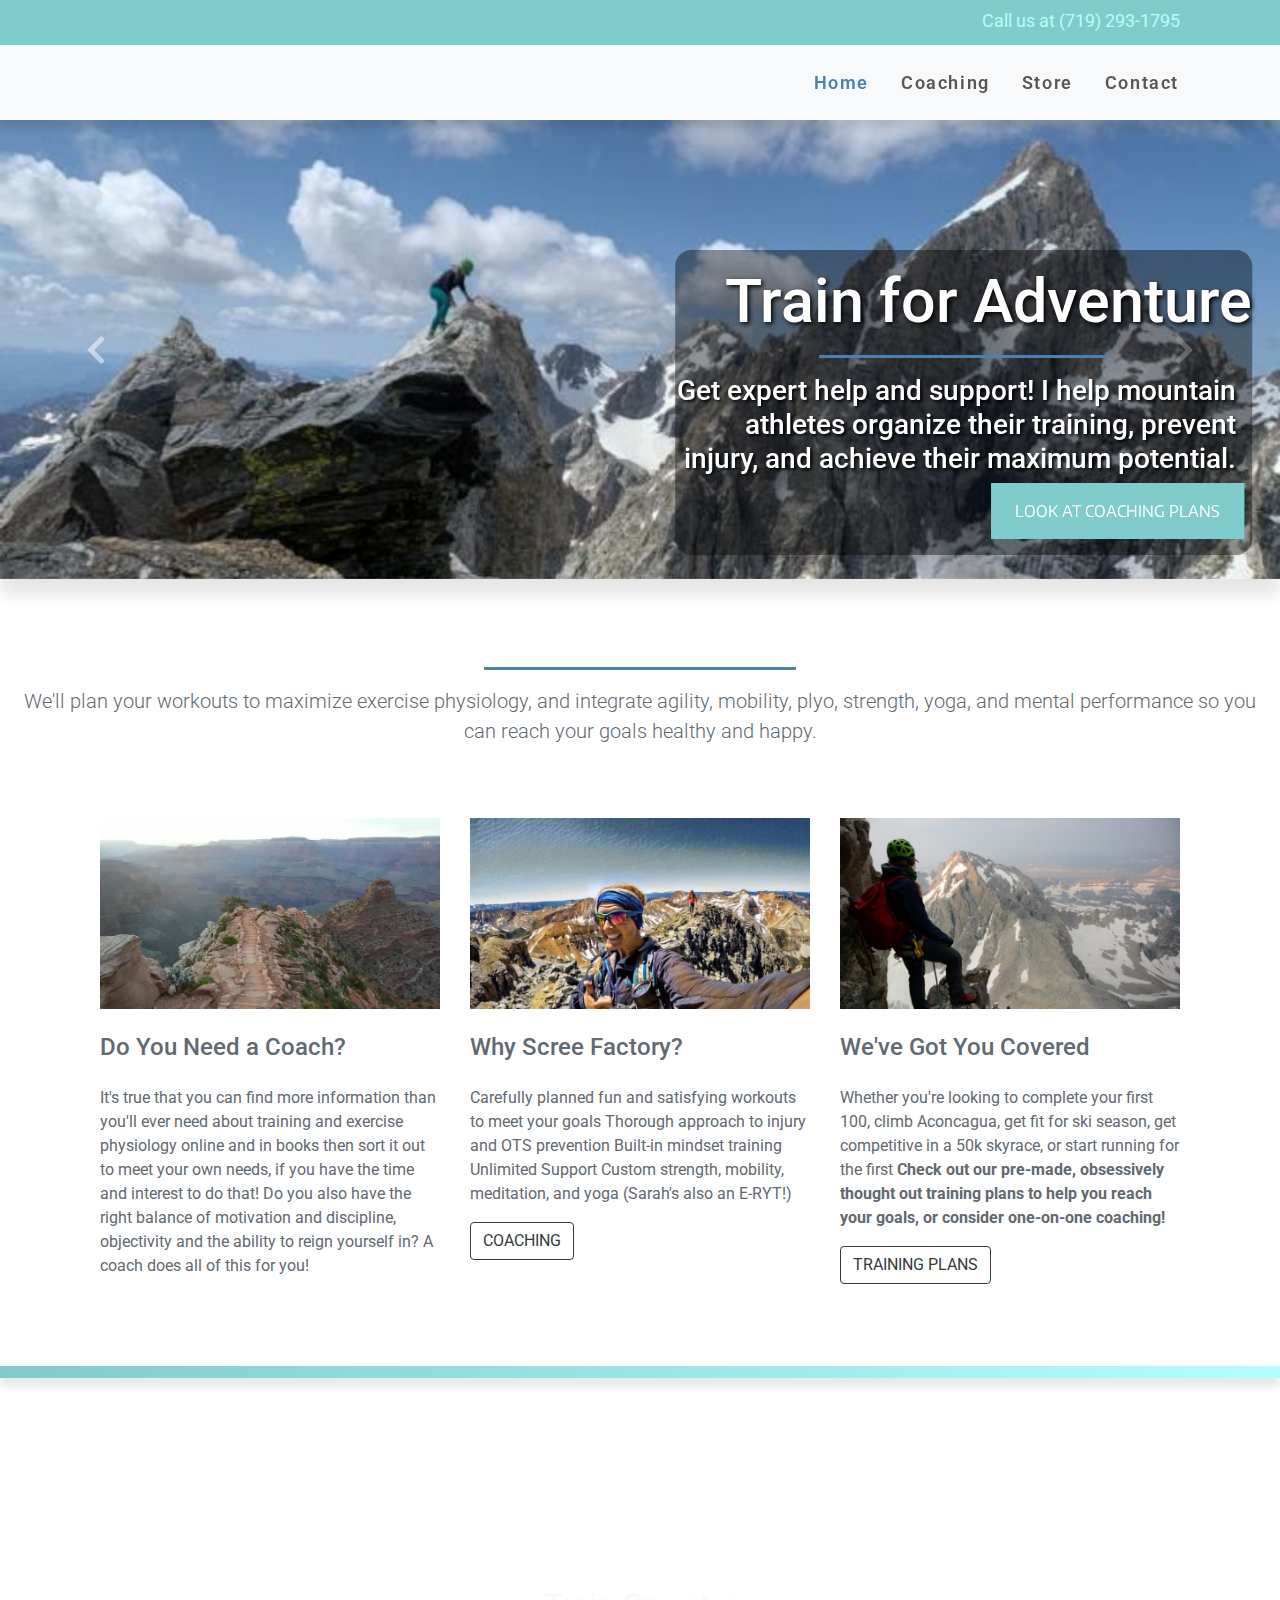
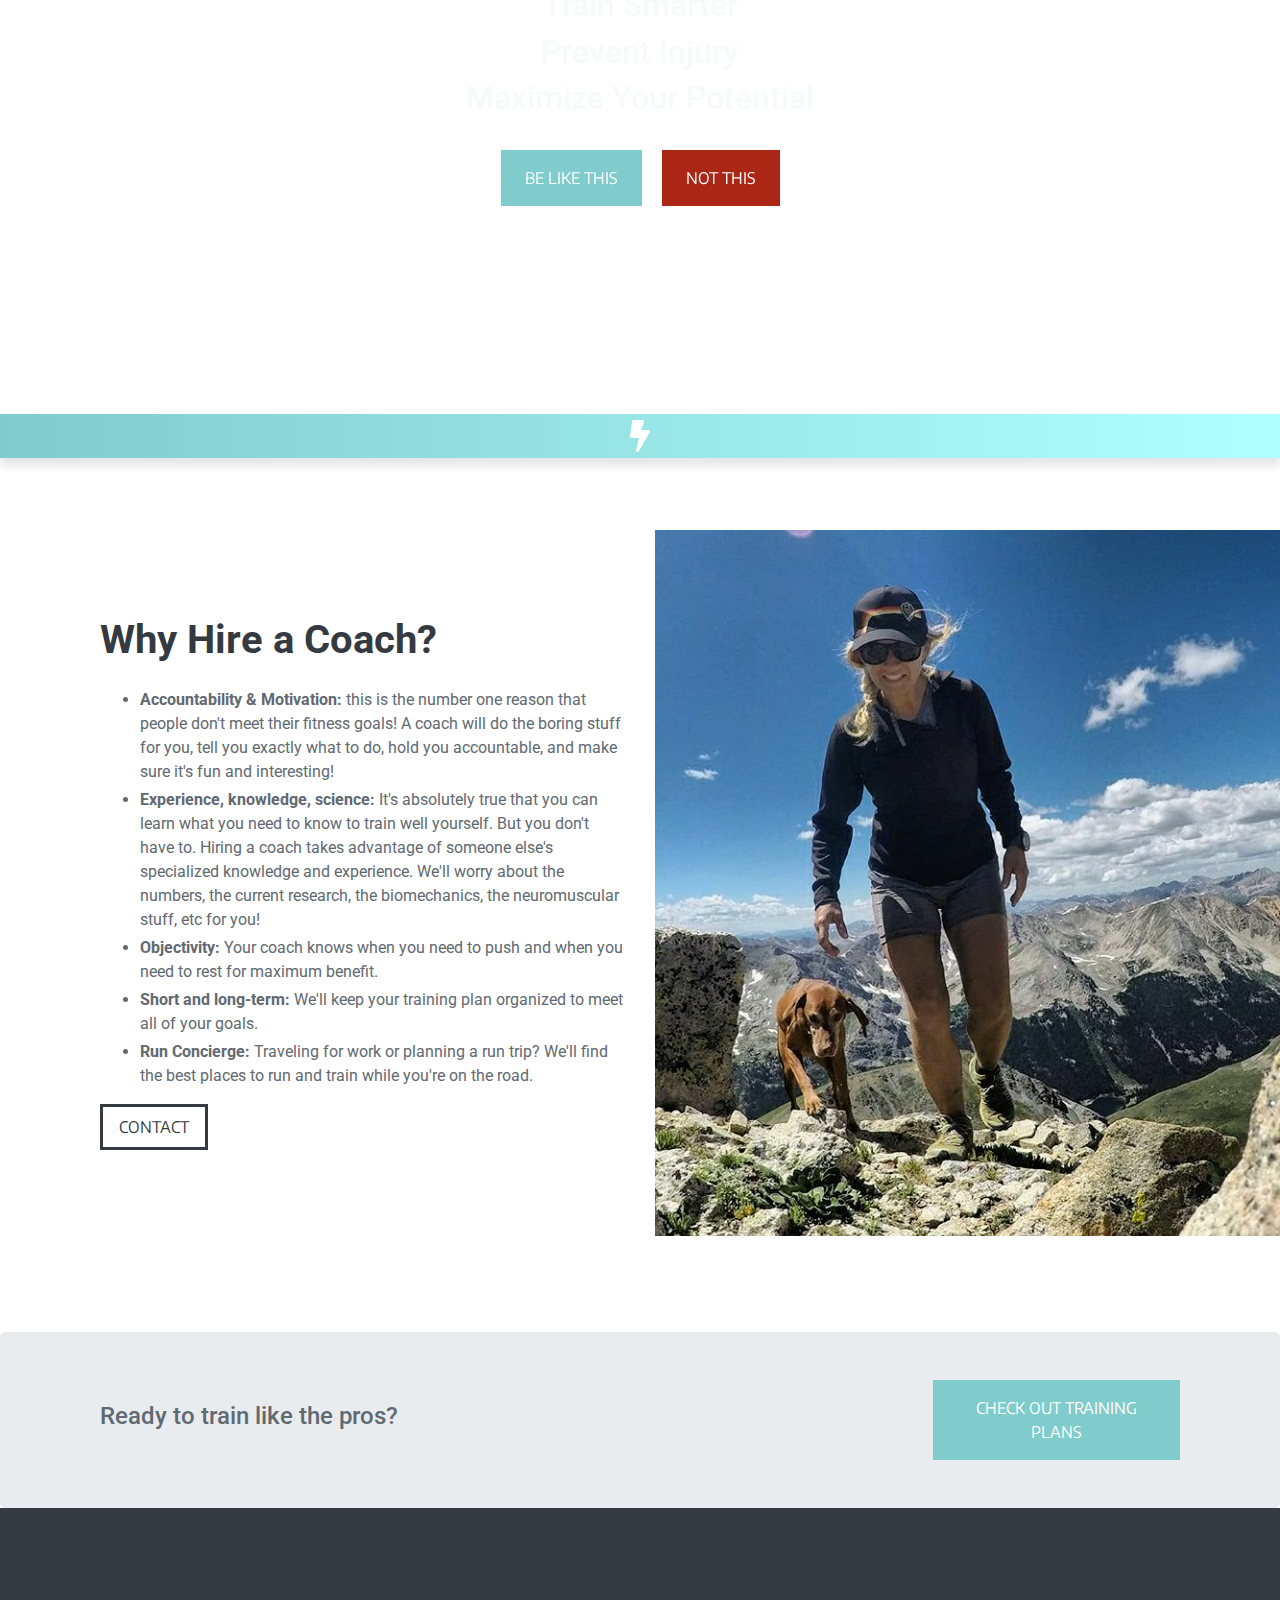
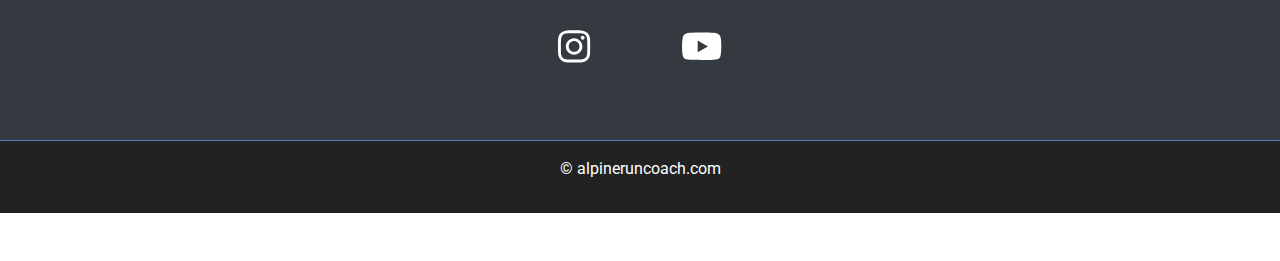
==== index.html @ b51bb598 "html files" ====
<!DOCTYPE html>
<html lang="en">
<head>
	<meta charset="UTF-8">
	<meta name="viewport" content="width=device-width, initial-scale=1.0, viewport-fit=cover">
   <meta http-equiv="X-UA-Compatible" content="ie=edge">
	<title>Scree Factory Alpine Endurance: Expert Coaching for Mountain Athletes</title>
	
	<!-- Bootstrap 4.5 CSS -->
	<link rel="stylesheet" href="css/bootstrap.min.css">
	<!-- Style CSS -->
	<link rel="stylesheet" href="css/style.css">
	<link rel="icon"  type="image/png" href="/favicon.png"/>
	<!-- Google Fonts -->
	<link href="https://fonts.googleapis.com/css?family=Montserrat:300,400,500,600,700&display=swap" rel="stylesheet">
	<link rel="preconnect" href="https://fonts.googleapis.com">
<link rel="preconnect" href="https://fonts.gstatic.com" crossorigin>
<link href="https://fonts.googleapis.com/css2?family=Encode+Sans+SC&family=Roboto:wght@300;400&family=Source+Sans+Pro:wght@300&display=swap" rel="stylesheet">

</head>
<body>

	<!-- Top Bar -->
<div class="top-bar">
	<div class="container">
		<div class="col-12 text-right">
			<p><a href="tel:+17192931795">Call us at (719) 293-1795</a></p>



			
			</div>
		</div>
	</div>
</div>
	<!-- End Top Bar -->


	<!-- Navigation -->

	<nav class="navbar bg-light navbar-light navbar-expand-lg">
		<div class="container">
			<a href="index.html" class="navbar-brand"><img src="img/scree factory square logo.png.png" alt=""></a>

			<button class="navbar-toggler" type="button" data-toggle="collapse" data-target="#navbarResponsive">
				<span class="navbar-toggler-icon"></span>
			</button>

			<div class="collapse navbar-collapse" id="navbarResponsive">
				<ul class="navbar-nav ml-auto">
					<li class="nav-item"><a href="index.html" class="nav-link active">Home</a></li>
					<li class="nav-item"><a href="coaching.html" class="nav-link">Coaching</a></li>
					<li class="nav-item"><a href="store.html" class="nav-link">Store</a></li>
					
					<li class="nav-item"><a href="contact.html" class="nav-link">Contact</a></li>
				</ul>
			</div>

		</div>
	</nav>

	<!-- End Navigation -->


	<!-- Image Carousel -->
<div id="carousel" class="slide carousel" data-ride="carousel" data-interval="5000">



		<!-- Carousel Content -->
		<div class="carousel-inner">

			<div class="carousel-item active">
				<img src="img/teewinotresize.png" alt="" class="w-100">
				<div class="carousel-caption">
					<div class="container">
						<div class="row justify-content-end text-right">
							<div class="col-8 bg-custom d-none d-md-block py-3 px-0">
								<h1>Train for Adventure</h1>
								<div class="border-top border-primary w-50 mx-auto my-3"></div>
								<h3 class="pr-3">Get expert help and support! I help mountain athletes organize their training, prevent injury, and achieve their maximum potential. </h3>
								
								<a href="store.html" class="btn btn-primary btn-lg mr-2">Look at Coaching Plans</a>
								
							</div>
						</div>
					</div>
				</div>
			</div>

			<div class="carousel-item">
				<img src="img/icelakeresize.png" alt="" class="w-100">
				<div class="carousel-caption">
					<div class="container">
						<div class="row justify-content-center text-right">
							
								<div class="col-7  d-none d-lg-block">
							
								<p class="lead pb-3"></p>
								
							</div>
						</div>
					</div>
				</div>

			
			</div>

			<div class="carousel-item">
				<img src="img/massiveresize.png" alt="" class="w-100">
				<div class="carousel-caption">
					<div class="container">
						<div class="row justify-content-start text-left">
							<div class="col-7d-none d-lg-block py-3 px-0 pl-3">
								
								
								
								
							</div>
						</div>
					</div>
				</div>
				

			</div>

		</div>
	
		<!-- End Carousel Content -->


		<!-- Previous & Next Buttons -->
		<a href="#carousel" class="carousel-control-prev" role="button" data-slide="prev">
			<span class="fas fa-chevron-left fa-2x"></span>
		</a>

		<a href="#carousel" class="carousel-control-next" role="button" data-slide="next">
			<span class="fas fa-chevron-right fa-2x"></span>
		</a>

		<!-- End Previous & Next Buttons -->

	</div>
	<!-- End Image Carousel -->


	<!-- Main Page Heading -->
<div class="col-12 text-center mt-5">

	<h1 class="text-dark pt-4"></h1>
	<div class="border-top border-primary w-25 mx-auto my-3"></div>
	<p class="lead">We'll plan your workouts to maximize exercise physiology, and integrate agility, mobility, plyo, strength, yoga, and mental performance so you can reach your goals healthy and happy.</p>
</div>

	<!-- Three Column Section -->
<div class="container">
	<div class="row my-5">
		<div class="col-md-4 my-4">
			<img class="w-100" src="img/1.png" alt="">
			<h4 class="my-4">Do You Need a Coach?</h4>
			<p>It's true that you can find more information than you'll ever need about training and exercise physiology online and in books then sort it out to meet your own needs, if you have the time and interest to do that! Do you also have the right balance of motivation and discipline, objectivity and the ability to reign yourself in? A coach does all of this for you!</p>
			
		</div>

		<div class="col-md-4 my-4">
			<img class="w-100" src="img/2.png" alt="">
			<h4 class="my-4">Why Scree Factory?</h4>
			<p>	Carefully planned fun and satisfying workouts to meet your goals
				
				Thorough approach to injury and OTS prevention
				
				Built-in mindset training
				
				Unlimited Support
				
				Custom strength, mobility, meditation, and yoga (Sarah's also an E-RYT!)</p>
			<a href="coaching.html" class="btn btn-outline-dark btn-md">COACHING</a>
		</div>

		<div class="col-md-4 my-4">
			<img class="w-100" src="img/3.png" alt="">
			<h4 class="my-4">We've Got You Covered</h4>
			<p>Whether you're looking to complete your first 100, climb Aconcagua, get fit for ski season, get competitive in a 50k skyrace, or start running for the first <strong>Check out our pre-made, obsessively thought out training plans to help you reach your goals, or consider one-on-one coaching!</strong> </p>
			<a href="store.html" class="btn btn-outline-dark btn-md">TRAINING PLANS</a>
		</div>

	</div>
</div>
	<!-- End Three Column Section -->


	<!-- Emoji Navbar First -->
<a class="navbar bg-primary sticky-top emoji" href="#emoji" role="button" data-toggle="collapse"></a>

	<!-- Start Fixed Background IMG -->
<div class="fixed-background">
	<div class="row text-light py-5">
		<div class="col-12 text-center">
			<h2>Train Smarter</h2>
			<h2>Prevent Injury</h2>
			<h2>Maximize Your Potential</h2>
			
			<button type="button" data-toggle="modal" data-target="#modal1" class="btn btn-primary btn-lg mr-2 mt-4">Be like this</button>
			<button type="button" data-toggle="modal" data-target="#modal2" class="btn btn-danger btn-lg ml-2 mt-4">Not this</button>
			
		</div>
	</div>


	<div class="fixed-wrap">
		<div class="fixed">

		</div>
	</div>
</div>
	<!-- End Fixed Background IMG -->
 
	
	<!-- Emoji Navbar Second -->
	<a class="navbar bg-primary sticky-top emoji" href="#emoji" role="button" data-toggle= "collapse"><i class="fas fa-bolt"></i></a>

<div id="emoji" class="collapse">
		
		
		<div class="container">
			<div class="row justify-content-center">
				<h2>About Coach Sarah</h2>
			</div>
			
			<div class="row pt-3">
				<div class="col-sm-6 col-md-6">
					<p>Sarah grew up as an elite figure skater, and currently is an alpinist, mountain runner, ice and rock climber, cyclist, a skier, and a USATF certified running coach. She's been running competitively for 21 years and after dozens of ultras, dozens of injuries, and a bout of overtraining syndrome, she's studied exercise physiology, biomechanics, and training philosophies with the same obsessive zeal that she brings to running. She's run the R2R2R, biked across Utah, summited Rainier in calendar winter, and competed everything from snow bike races to nordic marathons to ultra distance and sky races. 

						Sarah coached figure skating and hockey for 11 years, and has been teaching yoga since 2012. </p>
				</div>
				<div class="col-sm-6 col-md-6">				
						<p>Certifications:</p>
					<ul>
						<li>USA Track & Field Certified Level One Coach</li>
						<li>E-RYT Certified Yoga Teacher w/ over 2,000 hours</li>
						<li>Wilderness First Responder</li>
						<li>Crevasse & Rock Rescue</li>
						<li>AIARE Avalanche</li>
					</ul>
					</div>
				</div>
				
			</div>
		</div>
	</div>
	
	<!-- Modal Popup -->
<div class="modal fade" id="modal1">
	<div class="modal-dialog">
		
		<img src="img/kilian.gif" alt="" class="w-100">
	</div>
</div>
<div class="modal fade" id="modal2">
	<div class="modal-dialog">
		
		<img src="img/meme.png" alt="" class="w-100">
	</div>
</div>
		
	<!-- Start Two Column Section -->
	<div class="container my-5">
		<div class="row py-4">
			<div class="col-lg-6 mb-4 my-lg-auto">
				<h1 class="text-dark font-weight-bold mb-3">Why Hire a Coach? </h1>
				<p class="mb-4"> 
					<ul>
						<li class="pb-1"><strong>Accountability & Motivation:</strong> this is the number one reason that people don't meet their fitness goals! A coach will do the boring stuff for you, tell you exactly what to do, hold you accountable, and make sure it's fun and interesting! </li>
						<li class="pb-1"><strong>Experience, knowledge, science:</strong> It's absolutely true that you can learn what you need to know to train well yourself. But you don't have to. Hiring a coach takes advantage of someone else's specialized knowledge and experience. We'll worry about the numbers, the current research, the biomechanics, the neuromuscular stuff, etc for you! </li>
						<li class="pb-1"><strong>Objectivity:</strong> Your coach knows when you need to push and when you need to rest for maximum benefit. </li>
						<li class="pb-1"><strong>Short and long-term:</strong> We'll keep your training plan organized to meet all of your goals. </li>
						
						<li><strong>Run Concierge:</strong> Traveling for work or planning a run trip? We'll find the best places to run and train while you're on the road. </li>
					</ul>
				</p>
			<a href="contact.html" target="_blank" class="btn btn-outline-dark btn-lg">Contact</a>
			</div>
			<div class="col-lg-6">
				<img src="img/me and pip on iowa.jpg" alt="">
			
			</div>

			<div class="col-lg-8"><img src="" alt="" class="w-100"></div>
		</div>
	</div>

	
	<!-- End Two Column Section -->


	<!-- Start Jumbotron -->
<div class="jumbotron py-5 mb-0">
	<div class="container">
		<div class="row">
			<div class="col-md-7 col-lg-8 col-xl-9 my-auto">
				<h4>Ready to train like the pros? </h4>
			</div>
			<div class="col-md-5 col-lg-4 col-xl-3 pt-4 pt-md-0">
				<a href="store.html" class="btn btn-primary btn-lg">Check out training plans</a>
			</div>
		</div>
	</div>
</div>
	<!-- End Jumbotron -->


	<!-- Start Footer -->
	<footer class="bg-dark">
		<div class="container">
			<div class="row text-light text-center py-4 justify-content-center">
				<div class="col-sm-10 col-md-8 col-lg-6">
					<img src="img/logo-white.png" alt="">
					<p></p>
					<ul class="social pt-3">
						
						<li><a href="https://www.instagram.com/sarahhaubert/" target="_blank"><i class="fab fa-instagram"></i></a></li>
						<li><a href="https://www.youtube.com/channel/UC2mwL0whYVMCR7un_RrdpsA" target="_blank"><i class="fab fa-youtube"></i></a></li>
					</ul>
				
				</div>
			</div>
		</div>
	</footer>

	<!-- End Footer -->


	<!-- Start Socket -->
	<div class="socket text-light text-center py-3">
		<p>&copy; <a href="#">alpineruncoach.com</a></p>
	</div>

	<!-- End Socket -->

<div class="container my-5"></div>

	<!-- Script Source Files -->

	<!-- jQuery -->
	<script src="js/jquery-3.5.1.min.js"></script>
	<!-- Bootstrap 4.5 JS -->
	<script src="js/bootstrap.min.js"></script>
	<!-- Popper JS -->
	<script src="js/popper.min.js"></script>
	<!-- Font Awesome -->
	<script src="js/all.min.js"></script>

	<!-- End Script Source Files -->
</body>
</html>
---- css/style.css ----
/*-- Body Reset --*/
body {
  overflow-x: hidden;
  font-family: 'Roboto', sans-serif;
  color: #616971;
}

/*============= TOP BAR HEADER =============*/

.top-bar {
  background-color: #80CCCC;
  height: 2.8rem;
  padding: .5rem 0;
}

.top-bar a {
  text-decoration: none;
  color: #B2FFFF;
  font-size: 1.1rem;
}

/*============= NAVIGATION =============*/
.navbar-brand img {
  height: 4rem;
  border-radius: 50%;
}

.navbar {
  font-size: 1.15rem;
  font-weight: 600;
  letter-spacing: .1rem;
  box-shadow: 0 .5rem .5rem rgba(0, 0, 0, 0.1);
  z-index: 1;
}

.nav-item {
  padding: 0.5rem;
}

.nav-link {
  color: #5b5555!important;
}

.nav-link.active, 
.nav-link:hover {
  color: #4981B3!important;

}

/*============= CAROUSEL =============*/
#carousel {
  box-shadow: 0 1rem 1rem rgba(0, 0, 0, 0.1);
}

.carousel-inner {
  max-height: 38rem!important;
}


/*---Change Carousel Transition Speed --*/
.carousel-item-next, .carousel-item-previous, .carousel-item-active {
  transition: transform 1.2s ease;
}

/*-- Carousel Content --*/
.carousel-caption {
  position: absolute;
  top: 24%;
  transform: translateY(20%);
  transform: translateX(20%);
  
}

.bg-custom {
  background-color: rgba(0, 0, 0, 0.4)!important;
  color: white;
  border-radius: 1rem;
}

.bg-custom .ice {
  background: transparent;
}

.carousel-caption h1 {
  font-size: 3.8rem;
  text-shadow: .1rem .1rem .3rem rgba(0, 0, 0, 1);
}

.border-primary {
  border-top: .2rem solid #4981B3!important;
}
.carousel-caption h3 {
  
  text-shadow: .1rem .1rem .2rem rgba(0, 0, 0, 1);
}

.btn-lg {
  font-family: "Encode Sans SC";
}
.btn-lg {
  text-transform: uppercase;
  font-family: "Encode Sans SC";
  border-radius: 0;
  border-width: medium; 
  font-size: 1rem;
}

.btn-danger {
  background-color: #ac2615;
  border: 0.5rem solid #ac2615;
}

.btn-primary {
  background-color: #80CCCC;
  border: 0.5rem solid #80CCCC;
}

.btn-primary:hover, 
.btn-primary:focus {
  background-color: #68a0d2!important;
  border: 0.1rem solid #68a0d2!important;
}

.btn-danger:hover, 
.btn-danger:focus {
  border: 0.1rem solid 
}
/*===== FIXED BACKGROUND IMG =====*/

.fixed-background {
  overflow: hidden; /*-- Correction for iOS --*/
  padding: 10rem 0;
}

.fixed {
  background-image: url('../img/gc.jpg');
  position: fixed;
}


/*-- Emoji Navbar --*/
.emoji {
  background-image: linear-gradient(to right, #80CCCC, #B2FFFF);
  min-height: 0!important;
  padding: .4rem 0!important;
}

.emoji .svg-inline--fa {
  margin: 0 auto;
  color: white;
  font-size: 2rem;
}


/*============= FOOTER =============*/
footer {
  padding: 1rem 2rem 3rem;
}

footer img {
  height: 3.5rem;
  margin: 1.5rem auto;
}

footer p, footer a, 
.socket a {
  color: white;
  text-decoration: none;
}

ul.social {
  list-style-type: none;
  display: flex;
  max-width: 16rem;
  margin: 0 auto;
  padding: 0;
}

ul.social li {
  margin: 0 auto;

}

footer .svg-inline--fa {
  font-size: 2.3rem;
}

footer .svg-inline--fa:hover {
  color: #68a0d2
}

/*============= SOCKET =============*/

.socket {
  background-color: #222;
  border-top: .1rem solid #4981b3;
}

/*============= MEDIA QUERIES =============*/

/* Devices under 1199px (xl) */
@media (max-width: 1199.98px) {
  .carousel-caption h1 {
    font-size: 2.8rem;
    
  }
  
 
  .carousel-caption h3 {
    
    font-size: 1.8rem;
  }
  

}
/* Devices under 992px (md) */
@media (max-width: 991.98px) {
  .carousel-caption h1 {
    font-size: 2.5rem;
    
  }
  
 
  .carousel-caption h3 {
    
    font-size: 1.5rem;
  }

  .btn-lg {
    font-size: .95rem;
  }

}

.contact-form {
 
  
}

.contact-us {
  max-width: 800px;
  box-shadow: 0 10px 30px 0 rgba(0, 0, 0, 0.1);
  position: relative;
  
}
.whole-body {
  background-image: url("https://images.unsplash.com/photo-1609726866022-1ce719b4727b?ixid=MnwxMjA3fDB8MHxwaG90by1wYWdlfHx8fGVufDB8fHx8&ixlib=rb-1.2.1&auto=format&fit=crop&w=400&q=80")
  background-repeat: no-repeat;
}

.contact-us .title {
  font-size: 2rem;
  text-align: center;
  letter-spacing: 3px;
  line-height: 48px;
  
  background: linear-gradient(to right, #b2ffff 0%, #80CCCC) 100%;
  color: transparent;
  -webkit-background-clip: text;
  -webkit-text-fill-color: transparent;
}

.contact-form .form-field {
  position: relative;
  margin: 32px 0;
}

.contact-form .input-text {
  display: block;
  width: 100%;
  height: 36;
  border-width: 0 0 2px 0;
  border-color: #5543ca;
  font-size: 18px;
  line-height: 26px;
}

.contact-form .input-text:focus {
  outline: none;
}

.contact-form .label {
  position: absolute;
  left: 20px;
  bottom: 11px;
  font-size: 18px;
  line-height: 26px;
  color: #5543ca;
  transition: transform 0.2s ease-in-out;
  text-transform: capitalize;
}

.contact-form .submit-btn {
  display: inline-block;
  background: linear-gradient(125deg, #b2ffff, #80CCCC);
  color: #fff;
  letter-spacing: 2px;
  font-size: 18px;
  padding: 8px 16px;
  border: none;
  width: 200px;
  cursor: pointer;
}

.contact-form .input-text:focus + .label, 
.contact-form .input-text.not-empty + .label {
  transform: translateY(-24px);
}

.card {
  box-shadow: .3rem .3rem .3rem rgba(0, 0, 0, 0.1);
}

.card:hover {
  box-shadow: .6rem .6rem .6rem rgba(0, 0, 0, 0.4);
}

.big-em {
  font-style: italic;
  font-size: 20px;
}

/*============ BOOTSTRAP BREAK POINTS:

Extra small (xs) devices (portrait phones, less than 576px)
No media query since this is the default in Bootstrap

Small (sm) devices (landscape phones, 576px and up)
@media (min-width: 576px) { ... }

Medium (md) devices (tablets, 768px and up)
@media (min-width: 768px) { ... }

Large (lg) devices (desktops, 992px and up)
@media (min-width: 992px) { ... }

Extra (xl) large devices (large desktops, 1200px and up)
@media (min-width: 1200px) { ... }

=============*/

/*-- Bootstrap Mobile Gutter Fix --*/
.row, .container-fluid {
  margin-left: 0px !important;
  margin-right: 0px !important;
}

/*-- Fixed Background Image --*/
.fixed-background {
  position: relative;
  width: 100%;
  z-index: 1000!important;
}
.fixed-wrap {
  clip: rect(0, auto, auto, 0);
  position: absolute;
  top: 0;
  left: 0;
  width: 100%;
  height: 100%;
  z-index: -999 !important;
}
.fixed {
  z-index: -999!important;
  display: block;
  top: 0;
  left: 0;
  width: 100%;
  height: 100%;
  background-size: cover;
  background-position: center center;
  -webkit-transform: translateZ(0);
  transform: translateZ(0);
  will-change: transform;
}
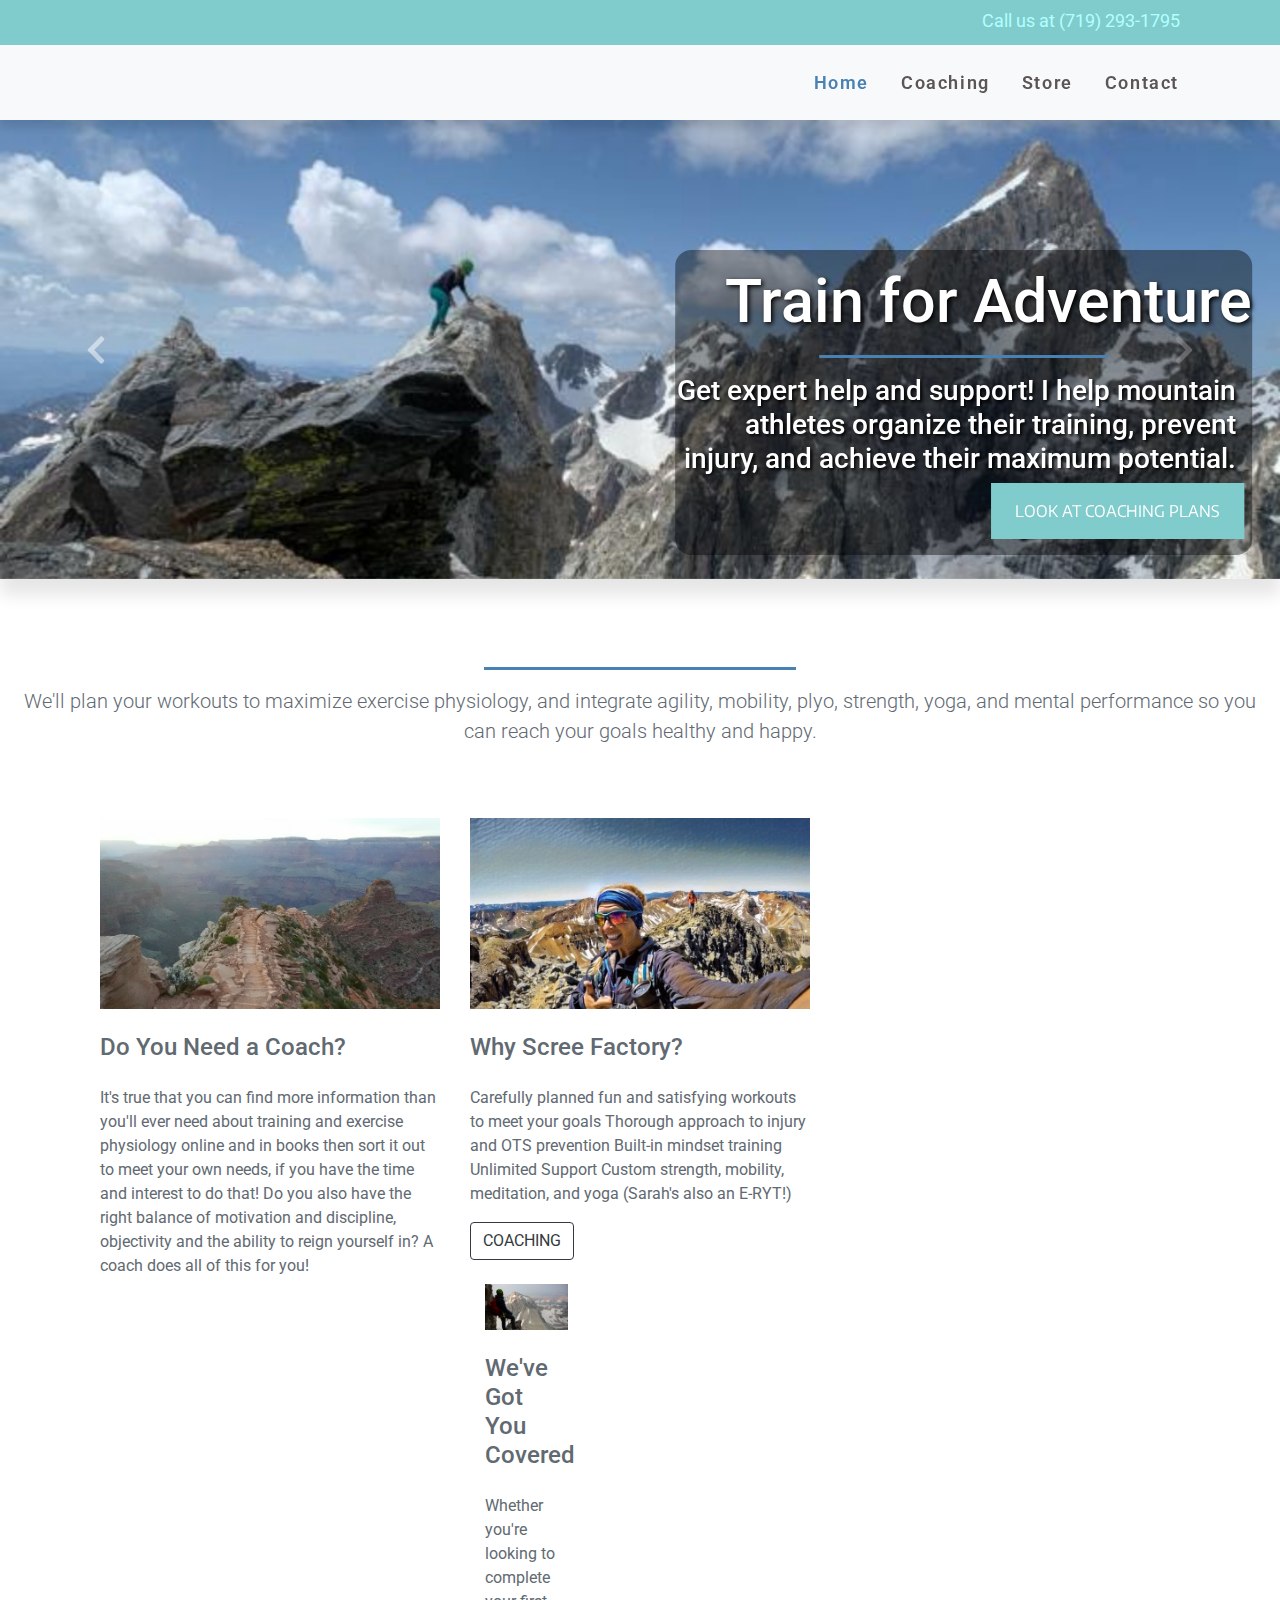
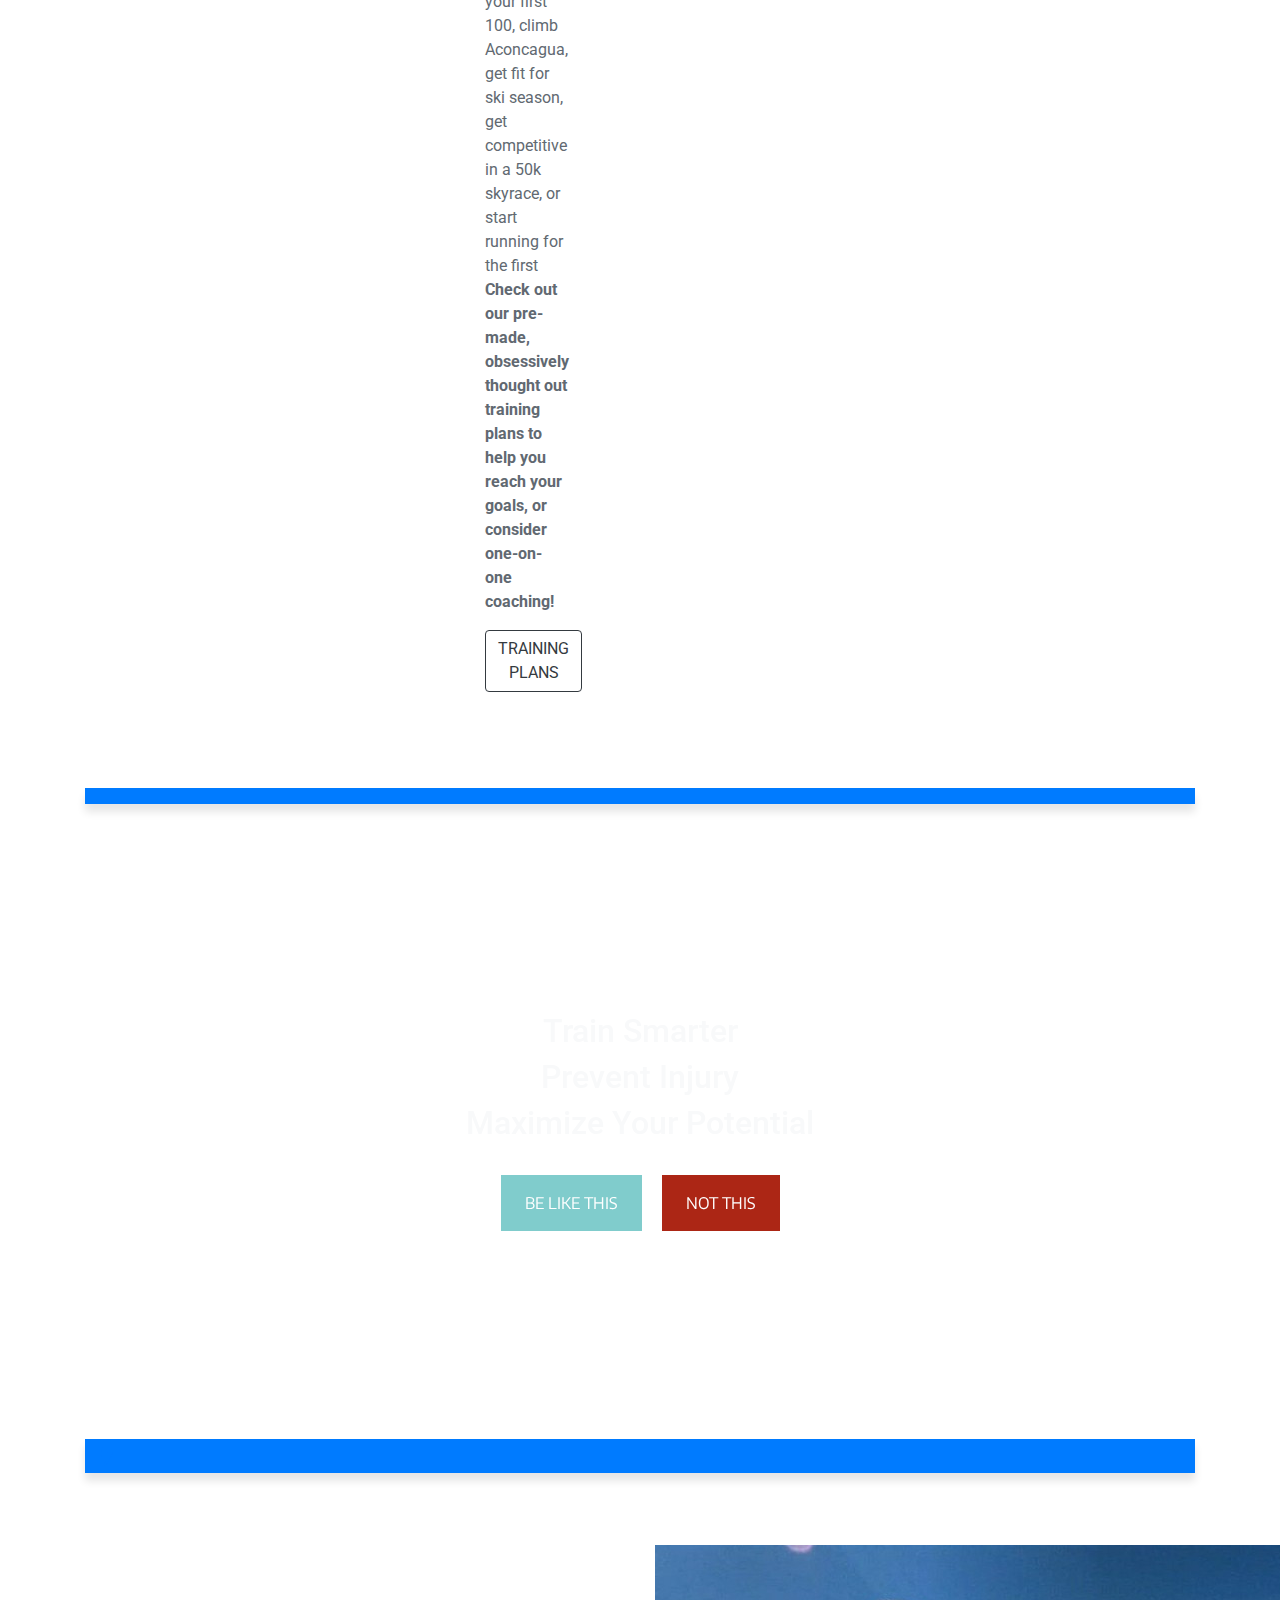
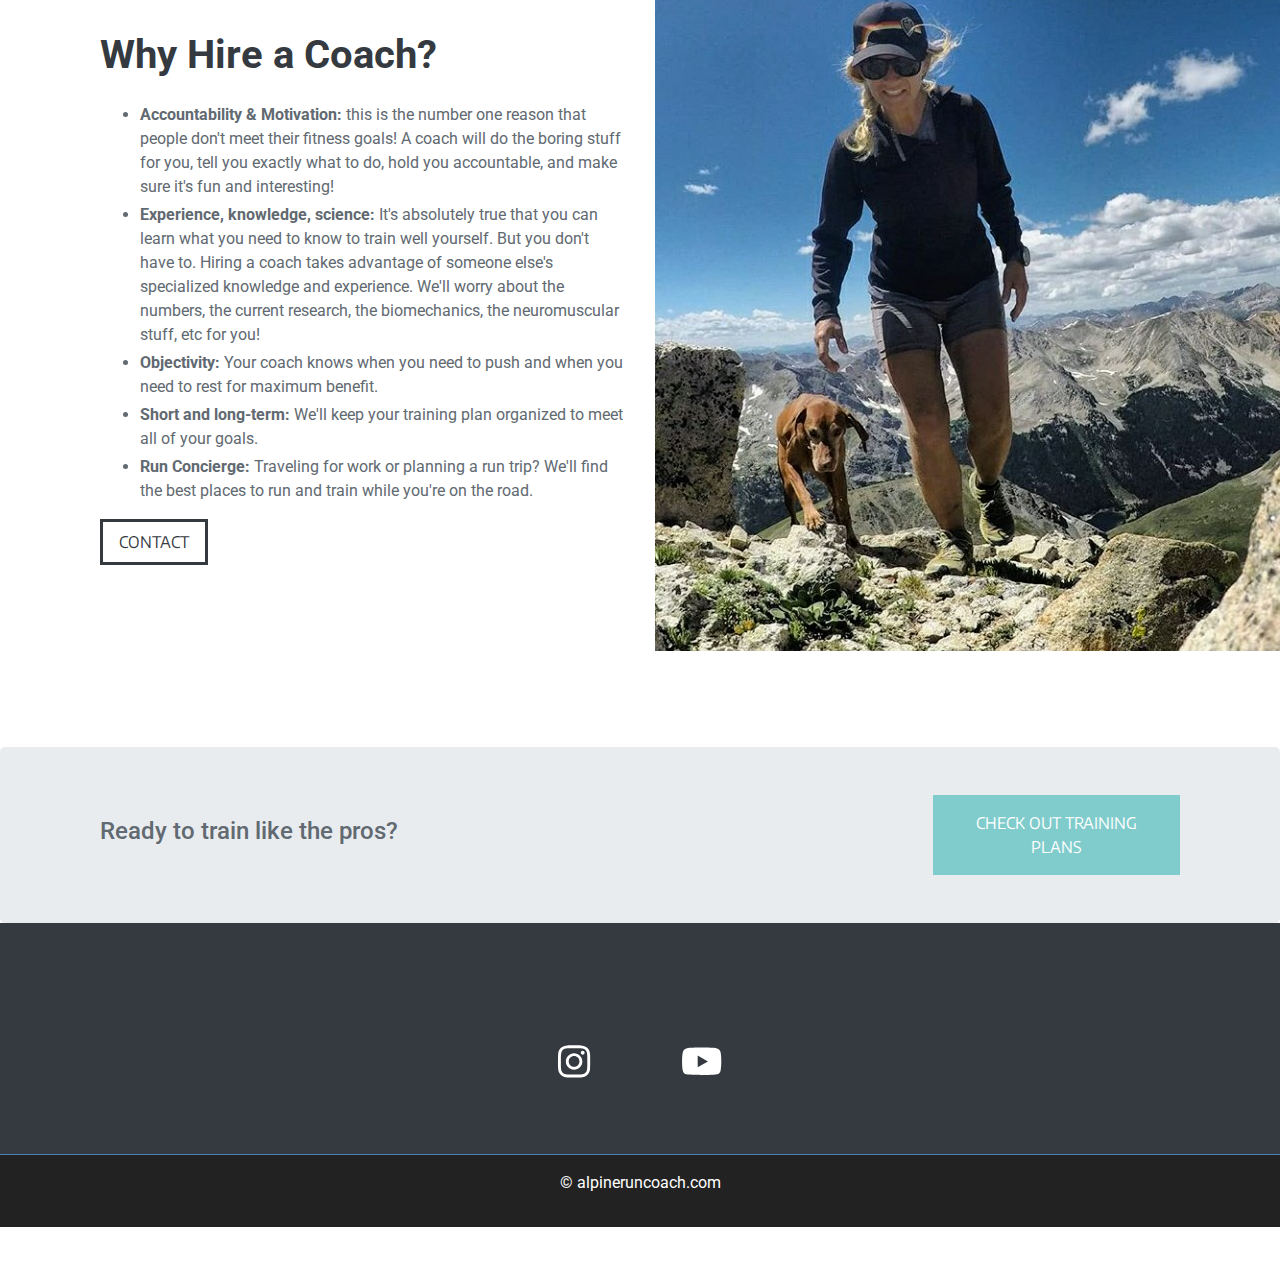
==== commit 687813bc: "Update index.html" ====
--- a/index.html
+++ b/index.html
@@ -20,7 +20,7 @@
 </head>
 <body>
 
-	<!-- Top Bar -->
+	
 <div class="top-bar">
 	<div class="container">
 		<div class="col-12 text-right">
@@ -33,10 +33,7 @@
 		</div>
 	</div>
 </div>
-	<!-- End Top Bar -->
-
-
-	<!-- Navigation -->
+	
 
 	<nav class="navbar bg-light navbar-light navbar-expand-lg">
 		<div class="container">
@@ -59,15 +56,12 @@
 		</div>
 	</nav>
 
-	<!-- End Navigation -->
-
-
-	<!-- Image Carousel -->
+	
 <div id="carousel" class="slide carousel" data-ride="carousel" data-interval="5000">
 
 
 
-		<!-- Carousel Content -->
+		
 		<div class="carousel-inner">
 
 			<div class="carousel-item active">
@@ -126,10 +120,7 @@
 
 		</div>
 	
-		<!-- End Carousel Content -->
-
-
-		<!-- Previous & Next Buttons -->
+		
 		<a href="#carousel" class="carousel-control-prev" role="button" data-slide="prev">
 			<span class="fas fa-chevron-left fa-2x"></span>
 		</a>
@@ -138,13 +129,13 @@
 			<span class="fas fa-chevron-right fa-2x"></span>
 		</a>
 
-		<!-- End Previous & Next Buttons -->
-
-	</div>
-	<!-- End Image Carousel -->
-
-
-	<!-- Main Page Heading -->
+		
+
+	</div>
+	
+
+
+	
 <div class="col-12 text-center mt-5">
 
 	<h1 class="text-dark pt-4"></h1>
@@ -152,7 +143,7 @@
 	<p class="lead">We'll plan your workouts to maximize exercise physiology, and integrate agility, mobility, plyo, strength, yoga, and mental performance so you can reach your goals healthy and happy.</p>
 </div>
 
-	<!-- Three Column Section -->
+	
 <div class="container">
 	<div class="row my-5">
 		<div class="col-md-4 my-4">
@@ -175,7 +166,7 @@
 				
 				Custom strength, mobility, meditation, and yoga (Sarah's also an E-RYT!)</p>
 			<a href="coaching.html" class="btn btn-outline-dark btn-md">COACHING</a>
-		</div>
+		
 
 		<div class="col-md-4 my-4">
 			<img class="w-100" src="img/3.png" alt="">
@@ -186,11 +177,8 @@
 
 	</div>
 </div>
-	<!-- End Three Column Section -->
-
-
-	<!-- Emoji Navbar First -->
-<a class="navbar bg-primary sticky-top emoji" href="#emoji" role="button" data-toggle="collapse"></a>
+	
+<a class="navbar bg-primary sticky-top about" href="#about" role="button" data-toggle="collapse"></a>
 
 	<!-- Start Fixed Background IMG -->
 <div class="fixed-background">
@@ -213,11 +201,8 @@
 		</div>
 	</div>
 </div>
-	<!-- End Fixed Background IMG -->
- 
-	
-	<!-- Emoji Navbar Second -->
-	<a class="navbar bg-primary sticky-top emoji" href="#emoji" role="button" data-toggle= "collapse"><i class="fas fa-bolt"></i></a>
+	
+	<a class="navbar bg-primary sticky-top about" href="#about" role="button" data-toggle= "collapse"><i class="fas fa-bolt"></i></a>
 
 <div id="emoji" class="collapse">
 		
@@ -263,7 +248,7 @@
 	</div>
 </div>
 		
-	<!-- Start Two Column Section -->
+	
 	<div class="container my-5">
 		<div class="row py-4">
 			<div class="col-lg-6 mb-4 my-lg-auto">
@@ -290,10 +275,7 @@
 	</div>
 
 	
-	<!-- End Two Column Section -->
-
-
-	<!-- Start Jumbotron -->
+	
 <div class="jumbotron py-5 mb-0">
 	<div class="container">
 		<div class="row">
@@ -306,10 +288,7 @@
 		</div>
 	</div>
 </div>
-	<!-- End Jumbotron -->
-
-
-	<!-- Start Footer -->
+	
 	<footer class="bg-dark">
 		<div class="container">
 			<div class="row text-light text-center py-4 justify-content-center">
@@ -327,29 +306,27 @@
 		</div>
 	</footer>
 
-	<!-- End Footer -->
-
-
-	<!-- Start Socket -->
+	
+
+
+	
 	<div class="socket text-light text-center py-3">
 		<p>&copy; <a href="#">alpineruncoach.com</a></p>
 	</div>
 
-	<!-- End Socket -->
+	
 
 <div class="container my-5"></div>
 
-	<!-- Script Source Files -->
-
-	<!-- jQuery -->
+	
 	<script src="js/jquery-3.5.1.min.js"></script>
-	<!-- Bootstrap 4.5 JS -->
+	
 	<script src="js/bootstrap.min.js"></script>
-	<!-- Popper JS -->
+	
 	<script src="js/popper.min.js"></script>
-	<!-- Font Awesome -->
+	
 	<script src="js/all.min.js"></script>
 
-	<!-- End Script Source Files -->
+	
 </body>
-</html>+</html>
